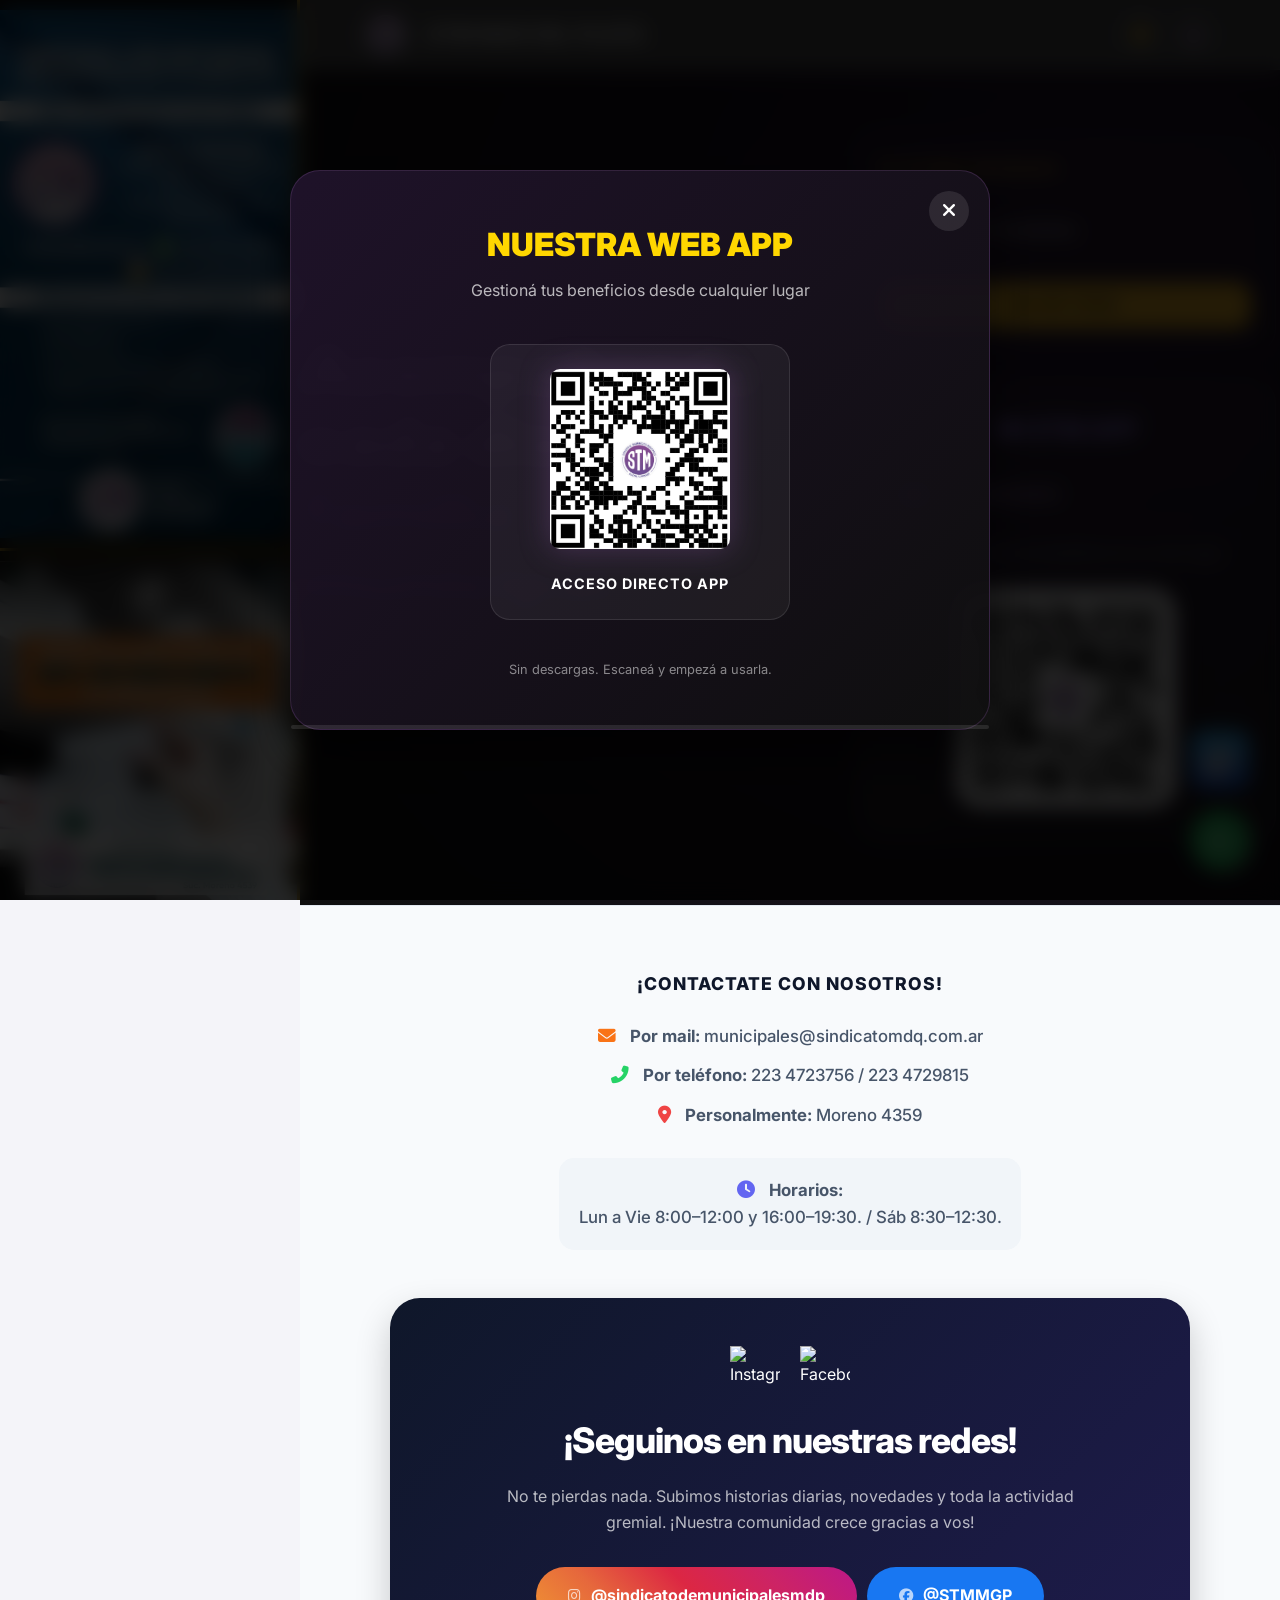
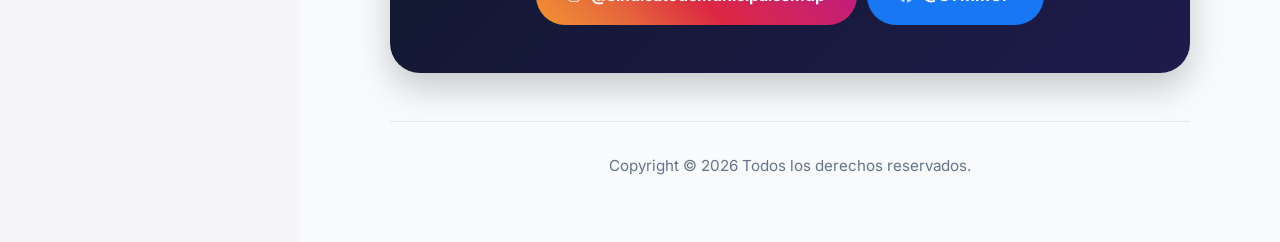
==== index.html @ 02b78fca "Add files via upload" ====
<!DOCTYPE html>
<html lang="es">

<head>
    <meta charset="UTF-8">
    <meta name="viewport" content="width=device-width, initial-scale=1.0">
    <title>STM - Sindicato de Trabajadores Municipales</title>
    <meta name="description"
        content="Sitio oficial del Sindicato de Trabajadores Municipales de General Pueyrredon. Cuidando a los que cuidan.">
    <link rel="stylesheet" href="index.css">
    <link rel="preconnect" href="https://fonts.googleapis.com">
    <link rel="preconnect" href="https://fonts.gstatic.com" crossorigin>
    <link href="https://fonts.googleapis.com/css2?family=Inter:wght@300;400;600;700;800;900&display=swap"
        rel="stylesheet">
    <script src="https://kit.fontawesome.com/your-kit-code.js" crossorigin="anonymous"></script>
    <link rel="stylesheet" href="https://cdnjs.cloudflare.com/ajax/libs/font-awesome/6.4.0/css/all.min.css">
    <link rel="icon" type="image/png" href="logo nuevo.png">
</head>

<body>

    <div class="app-container">
        <!-- Sidebar - Desktop Only -->
        <aside class="sidebar">
            <div class="sidebar-scroll-wrapper">
                <!-- Bloque 1 -->
                <div class="sidebar-banner">
                    <img src="lateral1.png" alt="Información 1">
                </div>
                <div class="sidebar-banner">
                    <img src="lateral2.png" alt="Información 2">
                </div>
                <div class="sidebar-banner">
                    <img src="lateral3.png" alt="Información 3">
                </div>
                <div class="sidebar-banner">
                    <img src="lateral4.png" alt="Información 4">
                </div>
                <div class="sidebar-banner">
                    <img src="lateral5.png" alt="Información 5">
                </div>
                <div class="sidebar-banner">
                    <img src="lateral6.png" alt="Información 6">
                </div>
                <div class="sidebar-banner">
                    <img src="lateral7.png" alt="Información 7">
                </div>
                <!-- Bloque 2 (Duplicado para loop infinito) -->
                <div class="sidebar-banner">
                    <img src="lateral1.png" alt="Información 1">
                </div>
                <div class="sidebar-banner">
                    <img src="lateral2.png" alt="Información 2">
                </div>
                <div class="sidebar-banner">
                    <img src="lateral3.png" alt="Información 3">
                </div>
                <div class="sidebar-banner">
                    <img src="lateral4.png" alt="Información 4">
                </div>
                <div class="sidebar-banner">
                    <img src="lateral5.png" alt="Información 5">
                </div>
                <div class="sidebar-banner">
                    <img src="lateral6.png" alt="Información 6">
                </div>
                <div class="sidebar-banner">
                    <img src="lateral7.png" alt="Información 7">
                </div>
            </div>
        </aside>

        <!-- Main Content -->
        <main class="main-content">
            <!-- Header -->
            <header class="header">
                <a href="#" class="header-logo-container">
                    <img src="logo nuevo.png" alt="STM Logo" class="header-logo">
                    <span class="header-title">STM MAR DEL PLATA</span>
                </a>
                <nav style="display: flex; align-items: center; gap: 8px;">
                    <button class="theme-toggle" onclick="toggleTheme()" title="Modo claro/oscuro">
                        <i class="fas fa-sun" id="themeIcon"></i>
                    </button>
                    <a href="https://prueba.simplexcomunicacion.com.ar/index-dashboard.html" target="_blank"
                        class="admin-link">
                        <i class="fas fa-lock"></i>
                    </a>
                </nav>
            </header>

            <!-- Hero Section -->
            <section class="hero">
                <div class="hero-text">
                    <span class="hero-tagline">Sindicato de Trabajadores Municipales</span>
                    <h1 class="hero-title">Acompañando cada día a la <span>familia municipal.</span></h1>
                    <div class="hero-buttons">
                        <a href="javascript:void(0)" class="btn btn-secondary"
                            onclick="openAfiliacionModal()">Afiliación Online</a>
                    </div>
                </div>
                <div class="hero-aside">
                    <!-- Dynamic News Card -->
                    <div class="news-ticker-card">
                        <div class="ticker-header">
                            <i class="fas fa-bullhorn"></i>
                            <span>ÚLTIMAS NOVEDADES</span>
                        </div>
                        <div id="ticker-content" class="ticker-content">
                            <p class="ticker-loading">Cargando noticias...</p>
                        </div>
                        <a href="javascript:void(0)" class="novedades-button" onclick="openNovedadesModal()">
                            <i class="fas fa-newspaper"></i>
                            <span>VER TODAS</span>
                        </a>
                    </div>

                    <!-- App Card - Desktop Only -->
                    <div class="hero-feature-card desktop-only">
                        <div class="feature-card-content">
                            <h3 class="feature-title">MI STM APP</h3>
                            <div class="services-slider">
                                <div class="service-item active" data-index="0">
                                    <i class="fas fa-phone-alt"></i>
                                    <span>CONTACTOS</span>
                                </div>
                                <div class="service-item" data-index="1">
                                    <i class="fas fa-handshake"></i>
                                    <span>CONVENIOS</span>
                                </div>
                                <div class="service-item" data-index="2">
                                    <i class="fas fa-umbrella-beach"></i>
                                    <span>COMPLEJO SOCIAL</span>
                                </div>
                                <div class="service-item" data-index="3">
                                    <i class="fas fa-money-bill-wave"></i>
                                    <span>PRÉSTAMOS</span>
                                </div>
                                <div class="service-item" data-index="4">
                                    <i class="fas fa-baby"></i>
                                    <span>ASISTENCIAS ESPECIALES</span>
                                </div>
                                <div class="service-item" data-index="5">
                                    <i class="fas fa-book"></i>
                                    <span>BOLSA DEL LIBRO</span>
                                </div>
                                <div class="service-item" data-index="6">
                                    <i class="fas fa-tshirt"></i>
                                    <span>ÚTILES Y GUARDAPOLVOS</span>
                                </div>
                                <div class="service-item" data-index="7">
                                    <i class="fas fa-pills"></i>
                                    <span>FARMACIA SINDICAL</span>
                                </div>
                                <div class="service-item" data-index="8">
                                    <i class="fas fa-shopping-cart"></i>
                                    <span>PROVEEDURÍA</span>
                                </div>
                                <div class="service-item" data-index="9">
                                    <i class="fas fa-graduation-cap"></i>
                                    <span>CAPACITACIÓN</span>
                                </div>
                            </div>
                            <p class="feature-promo-text">Gestioná todos tus beneficios en un solo lugar.</p>
                        </div>
                        <div class="feature-card-qr">
                            <img src="qr app.png" alt="QR App" class="feature-qr-img">
                        </div>
                    </div>

                    <!-- App Button - Mobile Only -->
                    <div class="mobile-only" style="flex-direction: column; width: 100%; gap: 1rem;">
                        <div class="services-slider"
                            style="height: 50px; background: rgba(255,255,255,0.05); border-radius: 10px; padding: 0 1rem;">
                            <div class="service-item active" data-index="0">
                                <i class="fas fa-phone-alt" style="font-size: 1.2rem;"></i>
                                <span style="font-size: 0.9rem;">CONTACTOS</span>
                            </div>
                            <div class="service-item" data-index="1">
                                <i class="fas fa-umbrella-beach" style="font-size: 1.2rem;"></i>
                                <span style="font-size: 0.9rem;">COMPLEJO SOCIAL</span>
                            </div>
                            <div class="service-item" data-index="2">
                                <i class="fas fa-money-bill-wave" style="font-size: 1.2rem;"></i>
                                <span style="font-size: 0.9rem;">PRÉSTAMOS</span>
                            </div>
                            <div class="service-item" data-index="3">
                                <i class="fas fa-book" style="font-size: 1.2rem;"></i>
                                <span style="font-size: 0.9rem;">BOLSA DEL LIBRO</span>
                            </div>
                            <div class="service-item" data-index="4">
                                <i class="fas fa-pills" style="font-size: 1.2rem;"></i>
                                <span style="font-size: 0.9rem;">FARMACIA</span>
                            </div>
                        </div>
                        <a href="https://prueba.simplexcomunicacion.com.ar" target="_blank"
                            class="novedades-button app-button" style="width: 100%;">
                            <i class="fas fa-mobile-alt"></i> ACCEDÉ A LA APP
                        </a>
                    </div>
                </div>

                <script>
                    function initServicesSlider() {
                        const sliders = document.querySelectorAll('.services-slider');

                        sliders.forEach(slider => {
                            const items = slider.querySelectorAll('.service-item');
                            let currentIndex = 0;

                            if (items.length <= 1) return;

                            setInterval(() => {
                                items[currentIndex].classList.remove('active');
                                currentIndex = (currentIndex + 1) % items.length;
                                items[currentIndex].classList.add('active');
                            }, 2000);
                        });
                    }

                    document.addEventListener('DOMContentLoaded', initServicesSlider);
                </script>

            </section>


            <!-- Floating Bot Web Button -->
            <div class="bot-web-float-container">
                <div id="botHelpTooltip" class="bot-help-tooltip" onclick="toggleWebBot()">
                    ¿Necesitas ayuda?
                </div>
                <a href="javascript:void(0)" class="bot-web-float" onclick="toggleWebBot()">
                    <div class="bot-face-container">
                        <span class="fab-bot-pulse"></span>
                        <span class="fab-bot-pulse"></span>
                        <span class="fab-bot-pulse"></span>
                        <img src="logo_bot..png" alt="Bot Web">
                    </div>
                </a>
            </div>

            <!-- Floating WhatsApp Button -->
            <a href="javascript:void(0)" class="whatsapp-float" onclick="handleWhatsAppClick()">
                <i class="fab fa-whatsapp"></i>
            </a>


            <!-- Main Footer -->
            <footer class="main-footer">
                <div class="footer-container">
                    <h3 class="footer-title">¡Contactate con nosotros!</h3>
                    <div class="footer-contact">
                        <p><i class="fas fa-envelope" style="color: #f97316;"></i> <strong>Por mail:</strong>
                            municipales@sindicatomdq.com.ar</p>
                        <p><i class="fas fa-phone-alt" style="color: #25D366;"></i> <strong>Por teléfono:</strong> 223
                            4723756 / 223 4729815</p>
                        <p><i class="fas fa-map-marker-alt" style="color: #ef4444;"></i> <strong>Personalmente:</strong>
                            Moreno 4359</p>

                        <div class="footer-hours">
                            <p><i class="fas fa-clock" style="color: #6366f1;"></i> <strong>Horarios:</strong><br>
                                Lun a Vie 8:00–12:00 y 16:00–19:30. / Sáb 8:30–12:30.</p>
                        </div>

                    </div>
                    <div class="instagram-section">
                        <div style="display:flex; justify-content:center; gap: 20px; margin-bottom: 1rem;">
                            <img src="https://upload.wikimedia.org/wikipedia/commons/e/e7/Instagram_logo_2016.svg"
                                alt="Instagram" class="ig-logo-big" style="width: 50px; height: 50px; margin: 0;">
                            <img src="https://upload.wikimedia.org/wikipedia/commons/b/b8/2021_Facebook_icon.svg"
                                alt="Facebook" class="ig-logo-big" style="width: 50px; height: 50px; margin: 0;">
                        </div>
                        <h2 class="ig-title">¡Seguinos en nuestras redes!</h2>
                        <p class="ig-desc">No te pierdas nada. Subimos historias diarias, novedades y toda la actividad
                            gremial. ¡Nuestra comunidad crece gracias a vos!</p>
                        <div style="display: flex; gap: 10px; justify-content: center; flex-wrap: wrap;">
                            <a href="https://www.instagram.com/sindicatodemunicipalesmdp" target="_blank"
                                class="ig-button"
                                style="background: linear-gradient(45deg, #f09433 0%, #e6683c 25%, #dc2743 50%, #cc2366 75%, #bc1888 100%); color: white; border: none;">
                                <i class="fab fa-instagram"></i> @sindicatodemunicipalesmdp
                            </a>
                            <a href="https://www.facebook.com/STMMGP" target="_blank" class="ig-button"
                                style="background: #1877f2; color: white;">
                                <i class="fab fa-facebook"></i> @STMMGP
                            </a>
                        </div>
                    </div>
                    <p class="copyright">Copyright © 2026 Todos los derechos reservados.</p>
                </div>
            </footer>
        </main>
    </div>

    <!-- App Invite Modal (Automatic) -->
    <div id="appModal" class="modal-overlay">
        <div class="modal-content">
            <button class="modal-close" onclick="closeAppModal()">
                <i class="fas fa-times"></i>
            </button>
            <h2 class="modal-title">NUESTRA WEB APP</h2>
            <p class="modal-subtitle">Gestioná tus beneficios desde cualquier lugar</p>

            <div class="qr-grid" style="display: flex; justify-content: center;">
                <div class="qr-item" style="max-width: 300px; width: 100%;">
                    <img src="qr app.png" alt="QR Mi STM App" class="qr-image">
                    <p class="qr-label">ACCESO DIRECTO APP</p>
                </div>
            </div>

            <p style="font-size: 0.8rem; opacity: 0.5;">Sin descargas. Escaneá y empezá a usarla.</p>

            <div class="modal-timer-container">
                <div class="modal-timer-bar"></div>
            </div>
        </div>
    </div>

    <!-- Chatbot Modal (Manual via WhatsApp Button) -->
    <div id="welcomeModal" class="modal-overlay">
        <div class="modal-content">
            <button class="modal-close" onclick="closeModal()">
                <i class="fas fa-times"></i>
            </button>
            <h2 class="modal-title">CHATBOT STM</h2>
            <p class="modal-subtitle">Resolvé tus dudas por WhatsApp</p>

            <div class="qr-grid" style="display: flex; justify-content: center;">
                <div class="qr-item" style="max-width: 300px; width: 100%;">
                    <img src="qr wsapp.png" alt="QR Chatbot WhatsApp" class="qr-image">
                    <p class="qr-label">WHATSAPP ASISTENTE</p>
                </div>
            </div>

            <div class="modal-timer-container">
                <div class="modal-timer-bar"></div>
            </div>
        </div>
    </div>

    <!-- Novedades Modal (Direct Integration) -->
    <div id="novedadesModal" class="modal-overlay">
        <div class="modal-content" style="max-width: 700px; padding: 2rem 1.5rem;">
            <button class="modal-close" onclick="closeNovedadesModal()">
                <i class="fas fa-times"></i>
            </button>
            <div style="display: flex; align-items: center; justify-content: center; gap: 12px; margin-bottom: 1.5rem;">
                <div style="width: 45px; height: 45px; background: rgba(0, 0, 0, 0.05); border-radius: 12px; display: flex; align-items: center; justify-content: center;" class="news-icon-box">
                    <i class="fas fa-newspaper" style="font-size: 1.2rem;" class="news-icon"></i>
                </div>
                <h2 class="modal-title" style="margin: 0; font-size: 1.8rem;">NOVEDADES STM</h2>
            </div>
            
            <div id="newsFeed" class="news-feed-container">
                <div class="loader-news">
                    <i class="fas fa-spinner fa-spin"></i>
                    <p>Cargando últimas noticias...</p>
                </div>
            </div>
        </div>
    </div>

    <!-- Novedad Detalle Modal (Nested style) -->
    <div id="modalNovedadDetail" class="modal-overlay" style="z-index: 3000;">
        <div class="modal-content" style="max-width: 450px; padding: 2.5rem 2rem; border-radius: 35px; border-color: var(--primary-light);">
            <button class="modal-close" onclick="closeNovedadDetailModal()">
                <i class="fas fa-times"></i>
            </button>
            <div id="novedadDetailContent">
                <!-- Se llena dinámicamente -->
            </div>
            <button class="btn btn-primary" style="width: 100%; margin-top: 1.5rem;" onclick="closeNovedadDetailModal()">¡ENTENDIDO!</button>
        </div>
    </div>

    <!-- Afiliación Modal (Iframe) -->
    <div id="afiliacionModal" class="modal-overlay">
        <div class="modal-content" style="max-width: 900px;">
            <button class="modal-close" onclick="closeAfiliacionModal()">
                <i class="fas fa-times"></i>
            </button>
            <h2 class="modal-title" style="color: var(--primary-light); margin-bottom: 1.5rem;">AFILIACIÓN ONLINE</h2>
            <div class="modal-iframe-container">
                <iframe src="afiliacion.html" class="modal-iframe"></iframe>
            </div>
        </div>
    </div>

    <!-- Coming Soon Modal (Admin) -->
    <div id="comingSoonModal" class="modal-overlay">
        <div class="modal-content"
            style="max-width: 400px; text-align: center; padding: 3rem 2rem; border-radius: 30px;">
            <div
                style="background: #f1f5f9; color: #6366f1; width: 60px; height: 60px; border-radius: 50%; display: flex; align-items: center; justify-content: center; margin: 0 auto; font-size: 1.5rem;">
                <i class="fas fa-clock"></i>
            </div>
            <h2 class="modal-title" style="margin: 1.5rem 0 1rem; font-size: 1.8rem;">¡En breve!</h2>
            <p style="color: #64748b; margin-bottom: 2rem; line-height: 1.6;">Estamos trabajando en esta nueva sección
                para brindarle un mejor servicio próximamente.</p>
            <button class="btn btn-primary"
                style="width: 100%; border-radius: 15px; padding: 1rem; background: #4f46e5; border: none; color: white; font-weight: 700; cursor: pointer;"
                onclick="closeComingSoonModal()">Entendido</button>
        </div>
    </div>

    <!-- Image Preview Modal -->
    <div id="imageModal" class="modal-overlay" onclick="closeImageModal()">
        <div class="modal-content"
            style="max-width: 90vh; padding: 1rem; background: transparent; border: none; box-shadow: none;"
            onclick="event.stopPropagation()">
            <button class="modal-close" onclick="closeImageModal()" style="top: -40px; right: 0;">
                <i class="fas fa-times"></i>
            </button>
            <img id="modalImage" src="" alt="Ampliación"
                style="width: 100%; height: auto; max-height: 85vh; object-fit: contain; border-radius: 15px; box-shadow: 0 15px 35px rgba(0,0,0,0.5);">
        </div>
    </div>

    <!-- Web Bot Chat Widget -->
    <div class="bot-widget" id="webBotWidget">
        <div class="bot-header">
            <div style="display: flex; align-items: center; gap: 10px;">
                <img src="logo_bot..png" alt="Bot" style="width: 35px; height: 35px; border-radius: 50%;">
                <div>
                    <h4 style="font-weight: 800; font-size: 1.1rem; margin: 0; line-height: 1;">Asistente Virtual</h4>
                    <span style="font-size: 0.85rem; opacity: 0.9;">En línea</span>
                </div>
            </div>
            <button onclick="toggleWebBot()"
                style="background: none; border: none; color: white; cursor: pointer; font-size: 1.2rem;">
                <i class="fas fa-times"></i>
            </button>
        </div>
        <div class="bot-body" id="botBody">
        </div>
        <div class="bot-footer">
            <input type="text" class="bot-input" id="botInput" placeholder="Escribe tu mensaje..."
                onkeydown="if(event.key==='Enter') sendBotMessage()">
            <button class="bot-send" onclick="sendBotMessage()">
                <i class="fas fa-paper-plane"></i>
            </button>
        </div>
    </div>

    <script>
        const isMobile = () => window.innerWidth < 1024;

        // Theme Toggle
        function toggleTheme() {
            document.body.classList.toggle('light-theme');
            const icon = document.getElementById('themeIcon');
            if (document.body.classList.contains('light-theme')) {
                icon.className = 'fas fa-moon';
                localStorage.setItem('theme', 'light');
            } else {
                icon.className = 'fas fa-sun';
                localStorage.setItem('theme', 'dark');
            }
        }

        // Restore saved theme
        (function () {
            if (localStorage.getItem('theme') === 'light') {
                document.body.classList.add('light-theme');
                const icon = document.getElementById('themeIcon');
                if (icon) icon.className = 'fas fa-moon';
            }
        })();

        function toggleWebBot() {
            document.getElementById('webBotWidget').classList.toggle('active');
        }

        document.addEventListener('DOMContentLoaded', () => {
            const sidebarImages = document.querySelectorAll('.sidebar-banner img');
            sidebarImages.forEach(img => {
                img.addEventListener('click', () => {
                    openImageModal(img.src);
                });
            });
        });

        function openImageModal(imgSrc) {
            document.getElementById('modalImage').src = imgSrc;
            document.getElementById('imageModal').classList.add('active');
        }

        function closeImageModal() {
            document.getElementById('imageModal').classList.remove('active');
        }

        function openAfiliacionModal() {
            document.getElementById('afiliacionModal').classList.add('active');
        }

        function closeAfiliacionModal() {
            document.getElementById('afiliacionModal').classList.remove('active');
        }

        function openNovedadesModal() {
            document.getElementById('novedadesModal').classList.add('active');
            loadNewsModal();
        }

        function closeNovedadesModal() {
            document.getElementById('novedadesModal').classList.remove('active');
        }

        function openComingSoonModal() {
            document.getElementById('comingSoonModal').classList.add('active');
        }

        function closeComingSoonModal() {
            document.getElementById('comingSoonModal').classList.remove('active');
        }

        function openAppModal() {
            if (isMobile()) return; // Only desktop
            const modal = document.getElementById('appModal');
            modal.classList.add('active');
            setTimeout(() => closeAppModal(), 15000);
        }

        function closeAppModal() {
            document.getElementById('appModal').classList.remove('active');
        }

        function handleWhatsAppClick() {
            if (isMobile()) {
                window.open('https://wa.me/5492235035645?text=hola', '_blank');
            } else {
                openModal();
            }
        }

        function openModal() {
            const modal = document.getElementById('welcomeModal');
            modal.classList.add('active');

            const bar = modal.querySelector('.modal-timer-bar');
            bar.style.animation = 'none';
            bar.offsetHeight;
            bar.style.animation = null;

            setTimeout(() => closeModal(), 15000);
        }

        function closeModal() {
            document.getElementById('welcomeModal').classList.remove('active');
        }

        // Show App Modal on load (Desktop only)
        window.addEventListener('load', () => {
            setTimeout(() => {
                openAppModal();
            }, 800);
        });


        // Dynamic News Ticker Logic
        const SHEET_ID = "16Y723omF3l38Ntq0MUSh-ZMYnRIvYmctrscidox5ktc";
        const GID = "195669740";
        const URL_SHEET = `https://docs.google.com/spreadsheets/d/${SHEET_ID}/gviz/tq?tqx=out:json&gid=${GID}`;
        let tickerNews = [];
        let currentTickerIndex = 0;

        async function fetchTickerNews() {
            try {
                const res = await fetch(URL_SHEET);
                const text = await res.text();
                const json = JSON.parse(text.substring(text.indexOf("{"), text.lastIndexOf("}") + 1));
                const rows = json.table.rows;

                tickerNews = rows.map(r => ({
                    titulo: r.c[1]?.v || "",
                    activo: (r.c[4]?.v || "").trim().toUpperCase() === "SI"
                })).filter(n => n.activo);

                if (tickerNews.length > 0) {
                    rotateTicker();
                    setInterval(rotateTicker, 4000);
                } else {
                    document.getElementById('ticker-content').innerHTML = "<p>No hay novedades activas.</p>";
                }
            } catch (e) {
                document.getElementById('ticker-content').innerHTML = "<p>Error al cargar novedades.</p>";
            }
        }

        function rotateTicker() {
            const container = document.getElementById('ticker-content');
            if (!container) return;
            container.style.opacity = '0';
            container.style.transform = 'translateY(-10px)';

            setTimeout(() => {
                container.innerHTML = `<p class="ticker-text">${tickerNews[currentTickerIndex].titulo}</p>`;
                container.style.opacity = '1';
                container.style.transform = 'translateY(0)';
                currentTickerIndex = (currentTickerIndex + 1) % tickerNews.length;
            }, 500);
        }

        fetchTickerNews();

        // NEWS LOGIC (Integrated from novedades_bot.html)
        const NEWS_SHEET_ID = "16Y723omF3l38Ntq0MUSh-ZMYnRIvYmctrscidox5ktc";
        const NEWS_GID = "195669740";
        const NEWS_URL = `https://docs.google.com/spreadsheets/d/${NEWS_SHEET_ID}/gviz/tq?tqx=out:json&gid=${NEWS_GID}`;
        let allNewsItems = [];

        function getRawDate(dateString) {
            let date;
            const stringMatch = String(dateString).match(/^(\d{1,2})[/-](\d{1,2})[/-](\d{4})$/);
            if (stringMatch) {
                date = new Date(+stringMatch[3], +stringMatch[2] - 1, +stringMatch[1]);
            } else {
                const vizMatch = String(dateString).match(/Date\((\d{4}),(\d{1,2}),(\d{1,2})\)/);
                if (vizMatch) {
                    date = new Date(+vizMatch[1], +vizMatch[2], +vizMatch[3]);
                } else {
                    date = new Date(dateString);
                }
            }
            return isNaN(date.getTime()) ? new Date(0) : date;
        }

        function formatDate(dateString) {
            const date = getRawDate(dateString);
            if (isNaN(date.getTime()) || date.getTime() === 0) return dateString;
            return new Intl.DateTimeFormat('es-AR', { day: '2-digit', month: 'long', year: 'numeric' })
                .format(date).replace(/\./g, '').replace(/,/g, '').trim();
        }

        async function loadNewsModal() {
            const feed = document.getElementById('newsFeed');
            if (allNewsItems.length > 0) {
                renderNewsFeed(allNewsItems);
                return;
            }

            try {
                const res = await fetch(NEWS_URL);
                const text = await res.text();
                const json = JSON.parse(text.substring(text.indexOf("{"), text.lastIndexOf("}") + 1));
                const rows = json.table.rows;

                allNewsItems = rows.map(r => {
                    const c = r.c;
                    return {
                        id: (c[0]?.v || "").toString(),
                        titulo: (c[1]?.v || "").toString(),
                        desc: (c[2]?.v || "").toString(),
                        fecha: (c[3]?.v || c[3]?.f || "").toString(),
                        activo: (c[4]?.v || "").toString().trim().toUpperCase() === "SI"
                    };
                }).filter(n => n.activo).sort((a,b) => getRawDate(b.fecha) - getRawDate(a.fecha));

                renderNewsFeed(allNewsItems);
            } catch (e) {
                feed.innerHTML = `<div style="padding:40px; color:rgba(255,255,255,0.5);">No se pudieron cargar las noticias.</div>`;
            }
        }

        function renderNewsFeed(news) {
            const feed = document.getElementById('newsFeed');
            feed.innerHTML = "";

            if (news.length === 0) {
                feed.innerHTML = `<div style="padding:40px; color:rgba(255,255,255,0.5);">No hay novedades activas.</div>`;
                return;
            }

            news.forEach((n, idx) => {
                const card = document.createElement('div');
                card.className = "news-card-integrated";
                if (idx === 0) card.classList.add('featured');
                
                card.onclick = () => showNovedadDetail(n);
                card.innerHTML = `
                    <span class="news-date">${formatDate(n.fecha)}</span>
                    <h3 class="news-title">${n.titulo}</h3>
                    <p class="news-desc">${n.desc}</p>
                `;
                feed.appendChild(card);
            });
        }

        function showNovedadDetail(n) {
            const content = document.getElementById('novedadDetailContent');
            content.innerHTML = `
                <div style="width: 70px; height: 70px; background: rgba(127, 82, 149, 0.1); border-radius: 50%; display: flex; align-items: center; justify-content: center; margin: 0 auto 20px;">
                    <i class="fa-solid fa-newspaper" style="font-size: 1.8rem; color: var(--primary-light);"></i>
                </div>
                <span style="font-size:0.75rem; color:var(--primary-light); font-weight:800; text-transform:uppercase; letter-spacing:1px">${formatDate(n.fecha)}</span>
                <h2 style="margin:10px 0 15px; font-weight:900; font-size:1.5rem; line-height:1.2; color:white">${n.titulo}</h2>
                <div style="background: rgba(255,255,255,0.05); padding: 20px; border-radius: 24px; border: 1px solid rgba(255,255,255,0.1); text-align: left;">
                    <p style="font-size:0.95rem; color:rgba(255,255,255,0.8); line-height:1.6; margin:0">${n.desc.replace(/\n/g, '<br>')}</p>
                </div>
            `;
            document.getElementById('modalNovedadDetail').classList.add('active');
        }

        function closeNovedadDetailModal() {
            document.getElementById('modalNovedadDetail').classList.remove('active');
        }

        // Bot Tooltip trigger every 10 seconds
        setInterval(() => {
            const tooltip = document.getElementById('botHelpTooltip');
            const botWidget = document.getElementById('webBotWidget');
            const botFace = document.querySelector('.bot-face-container');
            if (tooltip && botWidget && !botWidget.classList.contains('active')) {
                tooltip.classList.add('show');
                if (botFace) {
                    botFace.classList.add('bot-jump');
                    setTimeout(() => botFace.classList.remove('bot-jump'), 1200);
                }
                // Auto hide after 5 seconds
                setTimeout(() => {
                    tooltip.classList.remove('show');
                }, 5000);
            }
        }, 10000);
    </script>
    <script src="bot_web.js"></script>
</body>

</html>
---- index.css ----
:root {
    --primary: #7F5295;
    --primary-light: #9D7CB2;
    --primary-dark: #5E3A73;
    --accent: #FFFFFF;
    --text-dark: #1A1A1A;
    --text-light: #F8F9FA;
    --bg-dark: #0F0F0F;
    --bg-light: #F4F4F9;
    --card-bg: #FFFFFF;
    --sidebar-width: 300px;
    --header-height: 85px;
    --transition: all 0.4s cubic-bezier(0.165, 0.84, 0.44, 1);
    --shadow-soft: 0 10px 30px rgba(0,0,0,0.05);
    --shadow-hover: 0 20px 40px rgba(127, 82, 149, 0.15);
}

* {
    margin: 0;
    padding: 0;
    box-sizing: border-box;
    font-family: 'Inter', sans-serif;
}

body {
    font-family: 'Inter', sans-serif;
    background-color: var(--bg-light);
    color: var(--text-dark);
    line-height: 1.6;
    overflow-x: hidden;
}

/* Layout */
.app-container {
    display: flex;
    min-height: 100vh;
}

/* Sidebar */
.sidebar {
    width: var(--sidebar-width);
    background-color: var(--bg-dark);
    position: fixed;
    top: 0;
    left: 0;
    bottom: 0;
    padding: 0;
    z-index: 1000;
    display: flex;
    flex-direction: column;
    border-right: 3px solid #fbbf24; /* Barra fina amarilla de separación */
    overflow: hidden; /* Ocultamos scroll manual para el efecto automático */
}

.sidebar-scroll-wrapper {
    display: flex;
    flex-direction: column;
    gap: 0; /* Quitamos el gap para controlar mejor la separación con bordes */
    animation: scroll-up 70s linear infinite;
}

.sidebar-scroll-wrapper:hover {
    animation-play-state: paused;
}

@keyframes scroll-up {
    0% { transform: translateY(0); }
    100% { transform: translateY(-50%); }
}

.sidebar::-webkit-scrollbar {
    display: none; /* Chrome, Safari, Opera */
}

.sidebar-banner {
    width: 100%;
    position: relative;
    cursor: pointer;
    transition: var(--transition);
    border-bottom: 3px solid #fbbf24; /* Línea amarilla de separación */
    padding: 10px 0;
    background: var(--bg-dark);
}

.sidebar-banner:hover {
    transform: scale(1.02);
}

.sidebar-banner img {
    width: 100%;
    height: auto;
    display: block;
    object-fit: contain;
    filter: brightness(1);
    transition: var(--transition);
}

.sidebar-banner-text {
    position: absolute;
    bottom: 1.5rem;
    left: 1rem;
    right: 1rem;
    color: white;
    font-weight: 800;
    font-size: 1.2rem;
    text-transform: uppercase;
    text-shadow: 2px 2px 4px rgba(0,0,0,0.5);
}

/* Main Content Area */
.main-content {
    margin-left: var(--sidebar-width);
    flex: 1;
    display: flex;
    flex-direction: column;
}

/* Header */
.header {
    height: 70px;
    background: rgba(15, 15, 15, 0.7);
    backdrop-filter: blur(20px);
    -webkit-backdrop-filter: blur(20px);
    padding: 0 4rem;
    display: flex;
    align-items: center;
    justify-content: space-between;
    position: sticky;
    top: 0;
    z-index: 1000;
    border-bottom: 1px solid rgba(255, 255, 255, 0.08);
}

.header-logo-container {
    display: flex;
    align-items: center;
    gap: 1.2rem;
    color: white;
    text-decoration: none;
}

.header-logo {
    height: 55px;
    width: auto;
    filter: drop-shadow(0 0 10px rgba(127, 82, 149, 0.3));
}

.header-title {
    font-weight: 800;
    font-size: 1.2rem;
    letter-spacing: 1px;
}

.admin-link {
    color: white;
    text-decoration: none;
    display: flex;
    align-items: center;
    justify-content: center;
    width: 45px;
    height: 45px;
    background: rgba(255, 255, 255, 0.05);
    border: 1px solid rgba(255, 255, 255, 0.1);
    border-radius: 50%;
    transition: all 0.3s cubic-bezier(0.4, 0, 0.2, 1);
}

.admin-link i {
    color: var(--primary-light);
    font-size: 1.1rem;
    transition: transform 0.3s ease;
}

.admin-link:hover {
    background: rgba(255, 255, 255, 0.1);
    border-color: var(--primary-light);
    transform: translateY(-2px);
    box-shadow: 0 5px 15px rgba(167, 139, 250, 0.2);
}

.admin-link:hover i {
    color: var(--primary-light);
    transform: scale(1.3);
}

/* Theme Toggle */
.theme-toggle {
    color: white;
    display: flex;
    align-items: center;
    justify-content: center;
    width: 45px;
    height: 45px;
    background: rgba(255, 255, 255, 0.05);
    border: 1px solid rgba(255, 255, 255, 0.1);
    border-radius: 50%;
    cursor: pointer;
    transition: all 0.3s cubic-bezier(0.4, 0, 0.2, 1);
    font-size: 1.1rem;
}

.theme-toggle i {
    color: #fbbf24;
    transition: transform 0.3s ease;
}

.theme-toggle:hover {
    background: rgba(255, 255, 255, 0.1);
    border-color: #fbbf24;
    transform: translateY(-2px);
    box-shadow: 0 5px 15px rgba(251, 191, 36, 0.2);
}

.theme-toggle:hover i {
    transform: scale(1.3);
}

/* Light Theme */
body.light-theme {
    --bg-dark: #f8fafc;
    --bg-light: #ffffff;
    --text-dark: #0f172a;
    --text-light: #0f172a;
    --card-bg: #ffffff;
}

body.light-theme .header {
    background: linear-gradient(135deg, #7F5295 0%, #9D7CB2 100%);
}

body.light-theme .admin-link i,
body.light-theme .theme-toggle i {
    color: white;
}

body.light-theme .admin-link,
body.light-theme .theme-toggle {
    border-color: rgba(255, 255, 255, 0.3);
}

body.light-theme .hero {
    background: linear-gradient(135deg, #f8fafc 0%, #e2e8f0 50%, #f1f5f9 100%);
    color: #0f172a;
}

body.light-theme .hero-title,
body.light-theme .hero-tagline,
body.light-theme .hero-text h1,
body.light-theme .hero-text span {
    color: #0f172a;
}

body.light-theme .hero-title span {
    color: var(--primary);
}

body.light-theme .btn-secondary {
    color: #0f172a;
    border-color: #0f172a;
}

body.light-theme .btn-secondary:hover {
    background: #0f172a;
    color: white;
}

body.light-theme .main-footer {
    background: #f1f5f9;
    color: #0f172a;
}

body.light-theme .footer-title,
body.light-theme .footer-contact p,
body.light-theme .copyright {
    color: #0f172a;
}

body.light-theme .news-ticker-card {
    background: white;
    border-color: rgba(0,0,0,0.08);
}

body.light-theme .ticker-header h3,
body.light-theme .ticker-content,
body.light-theme .ticker-text {
    color: #0f172a;
}

body.light-theme .hero-aside h3,
body.light-theme .hero-aside p,
body.light-theme .hero-aside span,
body.light-theme .hero-aside .service-item {
    color: #0f172a;
}

body.light-theme .feature-promo-text {
    color: #475569;
}

body.light-theme .app-button {
    color: white;
}

/* Hero Section */
.hero {
    background: radial-gradient(circle at 70% 30%, #20132b 0%, #0f0f0f 100%);
    padding: 4rem 4rem;
    display: flex;
    align-items: center;
    justify-content: center;
    gap: 6rem;
    color: white;
    min-height: calc(100vh - 70px);
    position: relative;
    overflow: hidden;
}

.hero::after {
    content: '';
    position: absolute;
    top: -10%;
    right: -10%;
    width: 400px;
    height: 400px;
    background: var(--primary);
    filter: blur(150px);
    opacity: 0.15;
    z-index: 0;
}

.hero-text {
    max-width: 600px;
}

.hero-tagline {
    color: var(--primary-light);
    font-weight: 700;
    text-transform: uppercase;
    letter-spacing: 3px;
    margin-bottom: 1rem;
    display: block;
}

.hero-title {
    font-size: 4rem;
    font-weight: 900;
    line-height: 1.1;
    margin-bottom: 2rem;
}

.hero-title span {
    color: var(--primary);
}

.hero-buttons {
    display: flex;
    gap: 1.5rem;
}

.btn {
    padding: 1rem 2rem;
    border-radius: 50px;
    font-weight: 700;
    text-transform: uppercase;
    text-decoration: none;
    transition: var(--transition);
    cursor: pointer;
    font-size: 0.9rem;
}

.btn-primary {
    background-color: var(--primary);
    color: white;
    border: none;
}

.btn-primary:hover {
    background-color: var(--primary-dark);
    transform: translateY(-3px);
    box-shadow: 0 10px 20px rgba(127, 82, 149, 0.3);
}

.btn-secondary {
    background-color: transparent;
    border: 2px solid var(--primary-light);
    color: white;
    animation: pulse-attention 2s infinite;
}

@keyframes pulse-attention {
    0% {
        box-shadow: 0 0 0 0 rgba(167, 139, 250, 0.4);
        transform: scale(1);
    }
    50% {
        box-shadow: 0 0 20px 10px rgba(167, 139, 250, 0);
        transform: scale(1.05);
        border-color: #FFD700;
        color: #FFD700;
    }
    100% {
        box-shadow: 0 0 0 0 rgba(167, 139, 250, 0);
        transform: scale(1);
    }
}

.btn-secondary:hover {
    background-color: var(--primary-light);
    color: var(--bg-dark);
    animation: none;
}

.hero-feature-card {
    background: rgba(255, 255, 255, 0.05);
    backdrop-filter: blur(15px);
    border: 1px solid rgba(255, 255, 255, 0.1);
    padding: 2rem;
    border-radius: 30px;
    max-width: 450px;
    display: flex;
    align-items: center;
    gap: 1.5rem;
    transition: var(--transition);
}

.hero-feature-card:hover {
    background: rgba(255, 255, 255, 0.08);
    transform: translateY(-5px);
    border-color: var(--primary-light);
}

.feature-card-content {
    flex: 1;
}

.feature-title {
    color: var(--primary-light);
    font-weight: 800;
    margin-bottom: 0.8rem;
    font-size: 1.2rem;
}

.feature-app-links {
    margin-top: 1.2rem;
    display: flex;
    gap: 1rem;
}

.feature-app-links a {
    color: white;
    font-size: 1.4rem;
    transition: var(--transition);
}

.feature-app-links a:hover {
    color: var(--primary-light);
    transform: scale(1.2);
}

.feature-card-qr {
    width: 140px;
    height: 140px;
    background: white;
    padding: 10px;
    border-radius: 15px;
    display: flex;
    align-items: center;
    justify-content: center;
    box-shadow: 0 15px 30px rgba(0,0,0,0.3);
}

.feature-qr-img {
    width: 100%;
    height: 100%;
    object-fit: contain;
}

/* Conquistas Section */
.conquistas-section {
    padding: 6rem 4rem;
}

.section-header {
    margin-bottom: 4rem;
}

.section-subtitle {
    color: var(--primary);
    font-weight: 700;
    text-transform: uppercase;
    letter-spacing: 2px;
}

.section-title {
    font-size: 2.5rem;
    font-weight: 900;
}

.conquistas-grid {
    display: grid;
    grid-template-columns: repeat(auto-fit, minmax(300px, 1fr));
    gap: 2.5rem;
}

.conquista-card {
    background-color: var(--card-bg);
    border-radius: 25px;
    overflow: hidden;
    box-shadow: 0 15px 40px rgba(0,0,0,0.05);
    transition: var(--transition);
    display: flex;
    flex-direction: column;
}

.conquista-card:hover {
    transform: translateY(-10px);
    box-shadow: 0 25px 50px rgba(0,0,0,0.1);
}

.card-img-container {
    height: 250px;
    width: 100%;
    overflow: hidden;
}

.card-img-container img {
    width: 100%;
    height: 100%;
    object-fit: cover;
    transition: var(--transition);
}

.conquista-card:hover .card-img-container img {
    transform: scale(1.1);
}

.card-content {
    padding: 2rem;
}

.card-tag {
    background-color: rgba(127, 82, 149, 0.1);
    color: var(--primary);
    padding: 0.5rem 1rem;
    border-radius: 50px;
    font-size: 0.75rem;
    font-weight: 700;
    display: inline-block;
    margin-bottom: 1rem;
}

.card-title {
    font-size: 1.4rem;
    font-weight: 800;
    margin-bottom: 1rem;
}

.card-text {
    color: #666;
    font-size: 0.95rem;
}

/* Footer */
.footer {
    background-color: var(--bg-dark);
    color: white;
    padding: 6rem 4rem;
    display: flex;
    flex-direction: column;
    align-items: center;
    gap: 3rem;
    border-top: 1px solid rgba(255, 255, 255, 0.05);
}

.footer-brand {
    display: flex;
    align-items: center;
    gap: 1.5rem;
}

.footer-logo-small {
    height: 60px;
    width: auto;
}

.footer-brand-text h3 {
    font-size: 1.5rem;
    font-weight: 800;
    letter-spacing: 2px;
}

.footer-brand-text p {
    font-size: 0.8rem;
    letter-spacing: 4px;
    opacity: 0.6;
    font-weight: 600;
}

.footer-nav {
    display: flex;
    gap: 2.5rem;
}

.footer-nav a {
    color: white;
    text-decoration: none;
    font-weight: 700;
    font-size: 1.1rem;
    transition: var(--transition);
    opacity: 0.8;
}

.footer-nav a:hover {
    color: var(--primary-light);
    opacity: 1;
}

.footer-bottom {
    text-align: center;
    opacity: 0.4;
    font-size: 0.8rem;
}

.footer-bottom p {
    margin-bottom: 0.5rem;
}

.credits {
    letter-spacing: 2px;
    font-weight: 700;
}

/* Responsive */
@media (max-width: 1100px) {
    .sidebar {
        display: none;
    }
    .main-content {
        margin-left: 0;
    }
    .hero {
        flex-direction: column;
        text-align: center;
        gap: 3rem;
    }
    .hero-buttons {
        justify-content: center;
    }
}

@media (max-width: 768px) {
    .hero-title {
        font-size: 2.5rem;
    }
    .header {
        padding: 0 1.5rem;
    }
    .hero, .conquistas-section {
        padding: 4rem 1.5rem;
    }
}

.scroll-indicator {
    position: absolute;
    bottom: 30px;
    left: 50%;
    transform: translateX(-50%);
    display: flex;
    flex-direction: column;
    align-items: center;
    gap: 10px;
    opacity: 0.6;
}

.mouse {
    width: 25px;
    height: 40px;
    border: 2px solid white;
    border-radius: 20px;
    position: relative;
}

.mouse::before {
    content: '';
    width: 4px;
    height: 8px;
    background: white;
    position: absolute;
    top: 8px;
    left: 50%;
    transform: translateX(-50%);
    border-radius: 2px;
    animation: scroll 2s infinite;
}

@keyframes scroll {
    0% { transform: translate(-50%, 0); opacity: 1; }
    100% { transform: translate(-50%, 20px); opacity: 0; }
}

/* Modal Styles */
.modal-overlay {
    position: fixed;
    top: 0;
    left: 0;
    width: 100%;
    height: 100%;
    background: rgba(0, 0, 0, 0.85);
    backdrop-filter: blur(10px);
    display: flex;
    align-items: center;
    justify-content: center;
    z-index: 2000;
    opacity: 0;
    visibility: hidden;
    transition: all 0.5s ease;
}

.modal-overlay.active {
    opacity: 1;
    visibility: visible;
}

.modal-content {
    background: linear-gradient(135deg, rgba(32, 19, 43, 0.95), rgba(15, 15, 15, 0.95));
    border: 1px solid rgba(127, 82, 149, 0.3);
    padding: 3rem;
    border-radius: 30px;
    max-width: 700px;
    width: 90%;
    position: relative;
    box-shadow: 0 25px 50px rgba(0, 0, 0, 0.5);
    text-align: center;
    color: white;
    opacity: 0;
    transform: scale(0);
    transition: all 0.6s cubic-bezier(0.34, 1.56, 0.64, 1);
}

.modal-overlay.active .modal-content {
    opacity: 1;
    transform: scale(1);
}

body.light-theme .modal-content {
    background: white;
    border-color: rgba(0,0,0,0.1);
    color: #1e293b;
}

body.light-theme .modal-close {
    background: rgba(0,0,0,0.05);
    color: #1e293b;
}

body.light-theme .modal-subtitle {
    color: #64748b;
}

body.light-theme .modal-title {
    color: #000000; /* Negro puro para modo claro */
}

.modal-close {
    position: absolute;
    top: 20px;
    right: 20px;
    background: rgba(255, 255, 255, 0.1);
    border: none;
    color: white;
    width: 40px;
    height: 40px;
    border-radius: 50%;
    cursor: pointer;
    display: flex;
    align-items: center;
    justify-content: center;
    font-size: 1.2rem;
    transition: var(--transition);
}

.modal-close:hover {
    background: var(--primary);
    transform: rotate(90deg);
}

.modal-title {
    font-size: 2rem;
    font-weight: 900;
    margin-bottom: 0.5rem;
    color: #FFD700; /* Dorado para modo oscuro */
}

.modal-subtitle {
    opacity: 0.7;
    margin-bottom: 2.5rem;
}

.qr-grid {
    display: grid;
    grid-template-columns: 1fr 1fr;
    gap: 2rem;
    margin-bottom: 2.5rem;
}

.qr-item {
    background: rgba(255, 255, 255, 0.05);
    padding: 1.5rem;
    border-radius: 20px;
    border: 1px solid rgba(255, 255, 255, 0.1);
    transition: var(--transition);
}

.qr-item:hover {
    background: rgba(255, 255, 255, 0.08);
    border-color: var(--primary-light);
    transform: translateY(-5px);
}

.qr-image {
    width: 100%;
    max-width: 180px;
    height: auto;
    border-radius: 10px;
    margin-bottom: 1rem;
    filter: drop-shadow(0 0 15px rgba(127, 82, 149, 0.4));
}

.qr-label {
    font-weight: 700;
    font-size: 0.9rem;
    text-transform: uppercase;
    letter-spacing: 1px;
}

.modal-timer-container {
    width: 100%;
    height: 4px;
    background: rgba(255, 255, 255, 0.1);
    border-radius: 2px;
    overflow: hidden;
    position: absolute;
    bottom: 0;
    left: 0;
}

.modal-timer-bar {
    height: 100%;
    background: var(--primary);
    width: 100%;
    transform-origin: left;
    animation: timer 15s linear forwards;
}

@keyframes timer {
    from { transform: scaleX(1); }
    to { transform: scaleX(0); }
}

.hero-aside {
    display: flex;
    flex-direction: column;
    gap: 1.5rem;
    align-items: center;
    width: 100%;
    max-width: 420px; /* Ancho máximo para estabilidad */
    flex-shrink: 0;
}

.hero-feature-card {
    background: rgba(255, 255, 255, 0.05);
    border: 1px solid rgba(255, 255, 255, 0.1);
    backdrop-filter: blur(10px);
    border-radius: 25px;
    padding: 2rem;
    width: 100%;
    display: flex;
    flex-direction: column; /* Cambiado a columna para QR más grande */
    align-items: center;
    gap: 1.5rem;
    transition: var(--transition);
    text-align: center;
}

.feature-card-content {
    width: 100%;
}

.feature-title {
    font-size: 1.5rem;
    font-weight: 800;
    margin-bottom: 0.5rem;
    color: #a78bfa;
}

.feature-card-qr {
    background: white;
    padding: 15px;
    border-radius: 25px;
    width: 220px; /* Tamaño máximo para escaneo óptimo */
    height: 220px;
    flex-shrink: 0;
    display: flex;
    align-items: center;
    justify-content: center;
    box-shadow: 0 15px 35px rgba(0, 0, 0, 0.3);
}

.feature-qr-img {
    width: 100%;
    height: 100%;
    object-fit: contain;
}

.news-ticker-card {
    background: rgba(255, 255, 255, 0.03);
    border: 1px solid rgba(255, 255, 255, 0.1);
    backdrop-filter: blur(10px);
    border-radius: 25px;
    padding: 1.5rem;
    width: 100%;
    height: 220px; /* Tamaño fijo solicitado */
    display: flex;
    flex-direction: column;
    justify-content: space-between; /* Distribución constante */
    position: relative;
    overflow: hidden;
}

.ticker-header {
    display: flex;
    align-items: center;
    gap: 8px;
    font-size: 0.75rem;
    font-weight: 800;
    color: #fbbf24;
    letter-spacing: 1.5px;
    flex-shrink: 0;
}

.ticker-header i {
    animation: blink 1.5s infinite;
}

@keyframes blink {
    0%, 100% { opacity: 1; }
    50% { opacity: 0.4; }
}

.ticker-content {
    flex-grow: 1;
    display: flex;
    align-items: center;
    transition: all 0.5s ease;
    overflow: hidden; /* Evita que el texto empuje la tarjeta */
}

.ticker-text {
    font-size: 1.1rem;
    font-weight: 700;
    color: white;
    line-height: 1.3;
    margin: 0;
    display: -webkit-box;
    -webkit-line-clamp: 3; /* Máximo 3 líneas para mantener el tamaño */
    -webkit-box-orient: vertical;
    overflow: hidden;
}

.ticker-loading {
    font-size: 0.9rem;
    color: rgba(255, 255, 255, 0.4);
    font-style: italic;
}

.novedades-button {
    background: #fbbf24;
    color: #0f0f0f;
    text-decoration: none;
    font-weight: 800;
    font-size: 0.85rem;
    padding: 0.8rem 1.5rem;
    border-radius: 15px;
    transition: var(--transition);
    display: flex;
    align-items: center;
    justify-content: center;
    gap: 8px;
    letter-spacing: 0.5px;
    animation: pulse-soft 3s infinite ease-in-out;
}

.novedades-button:hover {
    transform: translateY(-3px);
    background: #fcd34d;
    box-shadow: 0 10px 20px rgba(251, 191, 36, 0.3);
}

@keyframes pulse-soft {
    0%, 100% {
        transform: scale(1);
        box-shadow: 0 5px 15px rgba(251, 191, 36, 0.2);
    }
    50% {
        transform: scale(1.03);
        box-shadow: 0 10px 25px rgba(251, 191, 36, 0.4);
    }
}

.modal-iframe-container {
    width: 100%;
    height: 70vh;
    border-radius: 15px;
    overflow: hidden;
    background: white;
}

.modal-iframe {
    width: 100%;
    height: 100%;
    border: none;
}

/* WhatsApp Floating Button */
.whatsapp-float {
    position: fixed;
    bottom: 30px;
    right: 30px;
    background-color: #25D366;
    color: #FFF;
    border-radius: 50px;
    text-align: center;
    font-size: 30px;
    box-shadow: 2px 2px 3px #999;
    z-index: 1000;
    width: 60px;
    height: 60px;
    display: flex;
    align-items: center;
    justify-content: center;
    text-decoration: none;
    transition: var(--transition);
    animation: float 3s ease-in-out infinite;
    cursor: pointer;
}

.whatsapp-float:hover {
    background-color: #128C7E;
    transform: scale(1.1) translateY(-5px);
    color: white;
}

@keyframes float {
    0% {
        transform: translateY(0px);
        box-shadow: 0 5px 15px 0px rgba(0,0,0,0.3);
    }
    50% {
        transform: translateY(-15px);
        box-shadow: 0 25px 15px 0px rgba(0,0,0,0.1);
    }
    100% {
        transform: translateY(0px);
        box-shadow: 0 5px 15px 0px rgba(0,0,0,0.3);
    }
}

@media (max-width: 768px) {
    .whatsapp-float {
        bottom: 20px;
        right: 20px;
        width: 50px;
        height: 50px;
        font-size: 25px;
    }
}

.desktop-only { display: flex; }
.mobile-only { display: none; }
@media (max-width: 1024px) { .desktop-only { display: none !important; } .mobile-only { display: flex !important; } .hero-aside { width: 100%; margin-top: 2rem; } }
.app-button { background: #6366f1; color: white; }
.app-button:hover { background: #4f46e5; box-shadow: 0 15px 30px rgba(99, 102, 241, 0.4); }


/* Services Slider */
.services-slider {
    height: 60px;
    position: relative;
    margin: 1rem 0;
    overflow: hidden;
}

.service-item {
    position: absolute;
    top: 0;
    left: 0;
    width: 100%;
    height: 100%;
    display: flex;
    align-items: center;
    gap: 1rem;
    opacity: 0;
    transform: translateY(20px);
    transition: all 0.5s ease;
    color: var(--primary-light);
    font-weight: 700;
    font-size: 1.1rem;
}

.service-item.active {
    opacity: 1;
    transform: translateY(0);
}

.service-item i {
    font-size: 1.5rem;
    background: rgba(167, 139, 250, 0.1);
    padding: 10px;
    border-radius: 10px;
}

.feature-promo-text {
    font-size: 0.9rem;
    color: #94a3b8;
    margin-top: 0.5rem;
}

/* Main Footer Style - Simplex Inspired */
.main-footer {
    background-color: #f8fafc;
    padding: 4rem 2rem;
    text-align: center;
    color: #1e293b;
    border-top: 1px solid #e2e8f0;
    margin-top: auto;
}

.footer-container {
    max-width: 800px;
    margin: 0 auto;
}

.footer-title {
    font-weight: 800;
    margin-bottom: 1.5rem;
    letter-spacing: 1px;
    font-size: 1.1rem;
    color: #0f172a;
    text-transform: uppercase;
}

.footer-contact {
    margin-bottom: 2rem;
    display: flex;
    flex-direction: column;
    gap: 0.8rem;
}

.footer-contact p {
    margin: 0;
    font-size: 1.05rem;
    font-weight: 500;
    color: #475569;
}

.footer-hours {
    background: #f1f5f9;
    padding: 1.2rem;
    border-radius: 15px;
    margin: 1rem 0;
    display: inline-block;
    align-self: center;
}

.footer-link-box {
    margin-top: 1.5rem;
}

.footer-secondary-link {
    color: var(--primary);
    text-decoration: none;
    font-weight: 700;
    font-size: 0.95rem;
    display: inline-flex;
    align-items: center;
    gap: 8px;
    margin-bottom: 0.5rem;
    transition: var(--transition);
}

.footer-secondary-link:hover {
    text-decoration: underline;
    opacity: 0.8;
}

.footer-subtext {
    font-size: 0.85rem !important;
    color: #94a3b8 !important;
}

.footer-contact i {
    margin-right: 10px;
    font-size: 1.1rem;
}

.instagram-section {
    background: linear-gradient(135deg, #0f172a 0%, #1e1b4b 100%);
    padding: 3rem 2rem;
    border-radius: 30px;
    margin: 2rem 0;
    color: white;
    box-shadow: 0 15px 35px rgba(0, 0, 0, 0.2);
}

.ig-logo-big {
    width: 60px;
    height: 60px;
    margin-bottom: 1.5rem;
}

.ig-title {
    font-size: 2.2rem;
    font-weight: 800;
    margin-bottom: 1rem;
    color: white;
    letter-spacing: -1px;
}

.ig-desc {
    font-size: 1rem;
    color: rgba(255, 255, 255, 0.7);
    max-width: 600px;
    margin: 0 auto 2rem;
    line-height: 1.6;
}

.ig-button {
    background: white;
    color: #0f172a;
    text-decoration: none;
    font-weight: 700;
    padding: 1rem 2rem;
    border-radius: 50px;
    display: inline-flex;
    align-items: center;
    gap: 10px;
    transition: var(--transition);
}

.ig-button:hover {
    transform: translateY(-3px);
    box-shadow: 0 10px 20px rgba(255, 255, 255, 0.1);
    background: #f8fafc;
}

.ig-button i {
    font-size: 0.9rem;
    opacity: 0.7;
}

.copyright {
    font-size: 0.95rem;
    color: #64748b;
    margin-top: 3rem;
    padding-top: 2rem;
    border-top: 1px solid #e2e8f0;
}

@media (max-width: 1024px) {
    .main-footer {
        padding-bottom: 120px; /* Espacio para la navegación móvil */
    }
}


/* Floating Bot Web Button (Simplex Effect) */
.bot-web-float-container {
    position: fixed;
    bottom: 110px;
    right: 30px;
    z-index: 2000;
    display: flex;
    align-items: center;
    perspective: 1000px;
}

.bot-web-float {
    width: 60px;
    height: 60px;
    cursor: pointer;
    background: transparent;
    border: none;
    box-shadow: none;
    border-radius: 50%;
    overflow: visible;
    isolation: isolate;
    position: relative;
    z-index: 2;
}

.bot-help-tooltip {
    background: #1f2328;
    color: white;
    height: 48px;
    padding: 0 40px 0 20px;
    border-radius: 50px 0 0 50px;
    display: flex;
    flex-direction: column;
    justify-content: center;
    cursor: pointer;
    box-shadow: -10px 5px 15px rgba(0,0,0,0.1);
    margin-right: -30px; /* Pull it under the button */
    opacity: 0;
    transform: translateX(20px);
    transition: all 0.5s cubic-bezier(0.175, 0.885, 0.32, 1.275);
    pointer-events: none;
    font-family: 'Inter', sans-serif;
    z-index: 1;
}

.bot-help-tooltip.show {
    opacity: 1;
    transform: translateX(0);
    pointer-events: all;
}

.bot-help-tooltip strong {
    font-size: 0.85rem;
    font-weight: 800;
    line-height: 1.1;
    margin-bottom: 2px;
}

.bot-help-tooltip span {
    font-size: 0.7rem;
    color: #a1a1aa;
    line-height: 1.1;
}

.bot-face-container {
    position: relative;
    width: 100%;
    height: 100%;
    background: transparent;
    border-radius: 16px;
    display: flex;
    align-items: center;
    justify-content: center;
    box-shadow: none;
    transition: box-shadow 0.3s;
    transform-style: preserve-3d;
    will-change: transform, box-shadow;
}

.bot-face-container img {
    width: 100%;
    height: 100%;
    object-fit: cover;
    border-radius: 16px;
    position: relative;
    z-index: 2;
}

/* Pulse rings */
.fab-bot-pulse {
    position: absolute;
    width: 100%;
    height: 100%;
    border-radius: 16px;
    border: 2px solid rgba(59, 130, 246, 0.6);
    top: 50%;
    left: 50%;
    transform: translate(-50%, -50%) scale(1);
    animation: pulseRing 2.5s cubic-bezier(0.215, 0.61, 0.355, 1) infinite;
    pointer-events: none;
    z-index: 1;
}

.fab-bot-pulse:nth-child(2) {
    animation-delay: 0.8s;
}

.fab-bot-pulse:nth-child(3) {
    animation-delay: 1.6s;
}

@keyframes pulseRing {
    0% {
        transform: translate(-50%, -50%) scale(1);
        opacity: 0.7;
    }
    100% {
        transform: translate(-50%, -50%) scale(2.2);
        opacity: 0;
    }
}

@keyframes floatLight {
    0%, 100% {
        transform: translateY(0);
    }
    50% {
        transform: translateY(-8px);
    }
}

.bot-jump {
    animation: jump-bounce 1.2s ease-in-out !important;
}

@keyframes jump-bounce {
    0%, 100% { transform: translateY(0); }
    15% { transform: translateY(-20px) scale(1.1); }
    30% { transform: translateY(0) scale(0.9); }
    45% { transform: translateY(-15px) scale(1.05); }
    60% { transform: translateY(0) scale(0.95); }
    75% { transform: translateY(-8px) scale(1.02); }
    90% { transform: translateY(0) scale(0.98); }
}

@media (max-width: 768px) {
    .bot-web-float-container {
        bottom: 100px;
        right: 20px;
    }
    .bot-web-float {
        width: 50px;
        height: 50px;
    }
    .bot-help-tooltip {
        height: 40px;
        margin-right: -25px;
        padding: 0 35px 0 15px;
        font-size: 0.8rem;
    }
    .bot-help-tooltip strong {
        font-size: 0.85rem;
    }
    .bot-help-tooltip span {
        font-size: 0.75rem;
    }
}

/* Web Bot Widget */
.bot-widget {
    position: fixed;
    bottom: 100px;
    right: 30px;
    width: 400px;
    height: 600px;
    max-height: 80vh;
    background: white;
    border-radius: 24px;
    box-shadow: 0 30px 60px rgba(0, 0, 0, 0.15);
    display: flex;
    flex-direction: column;
    z-index: 2000;
    overflow: hidden;
    opacity: 0;
    transform: translateY(20px) scale(0.95);
    pointer-events: none;
    transition: all 0.4s cubic-bezier(0.16, 1, 0.3, 1);
    border: 1px solid rgba(0, 0, 0, 0.08);
}

.bot-widget.active {
    opacity: 1;
    transform: translateY(0) scale(1);
    pointer-events: all;
}

.bot-header {
    background: #075e54;
    padding: 1rem 1.5rem;
    display: flex;
    justify-content: space-between;
    align-items: center;
    color: white;
    border-top-left-radius: 24px;
    border-top-right-radius: 24px;
}

.bot-body {
    flex: 1;
    overflow-y: auto;
    padding: 1.5rem;
    background-color: #e5ddd5;
    background-image: url('https://user-images.githubusercontent.com/15075759/28719144-86dc0f70-73b1-11e7-911d-60d70fcded21.png');
    background-repeat: repeat;
    background-size: 400px;
    display: flex;
    flex-direction: column;
    gap: 0.8rem;
    scroll-behavior: smooth;
}

.bot-bubble {
    position: relative;
    background: white;
    color: #303030;
    padding: 6px 7px 8px 9px;
    border-radius: 8px;
    border-top-left-radius: 0;
    max-width: 85%;
    width: fit-content;
    min-width: 60px;
    align-self: flex-start;
    font-size: 0.95rem;
    filter: drop-shadow(0 1px 1px rgba(0,0,0,0.15));
    line-height: 1.4;
    word-wrap: break-word;
    display: block;
}

.bubble-text {
    display: inline;
    word-wrap: break-word;
    white-space: pre-wrap;
}

.bot-bubble::before {
    content: "";
    position: absolute;
    top: 0;
    left: -8px;
    width: 0;
    height: 0;
    border-style: solid;
    border-width: 0 8px 10px 0;
    border-color: transparent white transparent transparent;
}

.user-bubble {
    align-self: flex-end !important;
    background: #dcf8c6 !important;
    border-top-left-radius: 8px !important;
    border-top-right-radius: 0 !important;
    color: #303030 !important;
}

.user-bubble .bubble-text {
    text-align: left; /* WhatsApp user text is still left aligned within bubble */
}

.user-bubble::before {
    content: "";
    position: absolute;
    top: 0;
    right: -8px;
    left: auto;
    width: 0;
    height: 0;
    border-style: solid;
    border-width: 0 0 10px 8px;
    border-color: transparent transparent transparent #dcf8c6;
}

.message-meta {
    float: right;
    display: inline-flex;
    align-items: center;
    gap: 3px;
    font-size: 0.65rem;
    color: #667781;
    font-weight: normal;
    background: transparent;
    line-height: 1;
    margin-top: 8px;
    margin-left: 8px;
    margin-bottom: -4px;
    position: relative;
    bottom: -2px;
    white-space: nowrap;
}

.double-check {
    color: #34b7f1;
    font-size: 0.8rem;
}

.bot-footer {
    padding: 0.8rem 1rem;
    background: #e5ddd5;
    display: flex;
    align-items: center;
    gap: 8px;
    border-bottom-left-radius: 24px;
    border-bottom-right-radius: 24px;
}

.bot-input {
    flex: 1;
    background: white;
    border: none;
    padding: 0.7rem 1.2rem;
    border-radius: 25px;
    outline: none;
    font-family: 'Inter', sans-serif;
    font-size: 16px;
    box-shadow: 0 1px 2px rgba(0,0,0,0.1);
}

.bot-send {
    background: #008069;
    color: white;
    border: none;
    width: 45px;
    height: 45px;
    border-radius: 50%;
    cursor: pointer;
    display: flex;
    align-items: center;
    justify-content: center;
    transition: var(--transition);
    box-shadow: 0 1px 2px rgba(0,0,0,0.2);
}

.bot-send:hover {
    transform: scale(1.1);
}

/* Typing Animation */
.typing {
    display: flex;
    gap: 5px;
    padding: 5px 0;
    align-items: center;
}

.dot {
    width: 8px;
    height: 8px;
    background: #555;
    border-radius: 50%;
    animation: typingBounce 1.4s infinite ease-in-out;
}

.dot:nth-child(2) {
    animation-delay: 0.2s;
}

.dot:nth-child(3) {
    animation-delay: 0.4s;
}

@keyframes typingBounce {
    0%, 60%, 100% {
        transform: translateY(0);
        opacity: 0.4;
    }
    30% {
        transform: translateY(-6px);
        opacity: 1;
    }
}

@media (max-width: 768px) {
    .bot-widget {
        bottom: 80px; /* Bajamos un poco para ganar espacio arriba */
        right: 15px;
        left: 15px;
        width: auto;
        height: 70vh; /* Altura fija relativa al viewport */
        max-height: 70vh;
        border-radius: 20px;
    }

    .bot-header {
        padding: 1rem;
    }

    .bot-body {
        padding: 1rem;
    }

    .bot-footer {
        padding: 0.8rem 1rem;
    }
}

/* Integrated News Modal Styles */
.news-feed-container {
    max-height: 60vh;
    overflow-y: auto;
    padding-right: 10px;
    margin-top: 1rem;
}

.news-feed-container::-webkit-scrollbar {
    width: 6px;
}

.news-feed-container::-webkit-scrollbar-track {
    background: rgba(255, 255, 255, 0.05);
    border-radius: 10px;
}

.news-feed-container::-webkit-scrollbar-thumb {
    background: var(--primary-light);
    border-radius: 10px;
}

.news-card-integrated {
    background: rgba(255, 255, 255, 0.03);
    border: 1px solid rgba(255, 255, 255, 0.08);
    border-radius: 20px;
    padding: 1.5rem;
    margin-bottom: 1rem;
    cursor: pointer;
    transition: all 0.3s ease;
    text-align: left;
}

.news-card-integrated:hover {
    background: rgba(255, 255, 255, 0.06);
    border-color: var(--primary-light);
    transform: translateY(-3px);
}

.news-card-integrated.featured {
    background: linear-gradient(135deg, rgba(127, 82, 149, 0.2) 0%, rgba(32, 19, 43, 0.4) 100%);
    border-color: rgba(251, 215, 0, 0.3);
    position: relative;
    overflow: hidden;
}

.news-card-integrated.featured::before {
    content: 'ÚLTIMA NOTICIA';
    position: absolute;
    top: 15px;
    right: 15px;
    background: #fbbf24;
    color: #0f0f0f;
    font-size: 0.6rem;
    font-weight: 900;
    padding: 4px 10px;
    border-radius: 50px;
    letter-spacing: 1px;
}

.news-date {
    font-size: 0.75rem;
    color: var(--primary-light);
    font-weight: 700;
    text-transform: uppercase;
    display: block;
    margin-bottom: 0.5rem;
}

.news-title {
    font-size: 1.2rem;
    font-weight: 800;
    color: white;
    margin-bottom: 0.8rem;
    line-height: 1.2;
}

.news-desc {
    font-size: 0.9rem;
    color: rgba(255, 255, 255, 0.6);
    line-height: 1.5;
    display: -webkit-box;
    -webkit-line-clamp: 2;
    -webkit-box-orient: vertical;
    overflow: hidden;
}

.loader-news {
    padding: 3rem;
    text-align: center;
    color: var(--primary-light);
}

.loader-news i {
    font-size: 2rem;
    margin-bottom: 1rem;
}

.news-icon-box {
    background: rgba(251, 215, 0, 0.1) !important;
}

.news-icon {
    color: #FFD700 !important;
}

body.light-theme .news-icon-box {
    background: rgba(0, 0, 0, 0.05) !important;
}

body.light-theme .news-icon {
    color: #000000 !important;
}

@media (max-width: 768px) {
    .news-title {
        font-size: 1.1rem;
    }
    .news-feed-container {
        max-height: 70vh;
    }
}

/* Light Theme Adjustments for News */
body.light-theme .news-card-integrated {
    background: #f8fafc;
    border-color: #e2e8f0;
}

body.light-theme .news-title {
    color: #1e293b;
}

body.light-theme .news-desc {
    color: #64748b;
}

body.light-theme .news-card-integrated:hover {
    background: #f1f5f9;
    border-color: var(--primary-light);
}

body.light-theme .news-card-integrated.featured {
    background: linear-gradient(135deg, #ffffff 0%, #f1f5f9 100%);
    border-color: #fbbf24;
}

body.light-theme #novedadDetailContent h2 {
    color: #1e293b !important;
}

body.light-theme #novedadDetailContent p {
    color: #475569 !important;
}

body.light-theme #novedadDetailContent div {
    background: #f8fafc !important;
    border-color: #e2e8f0 !important;
}
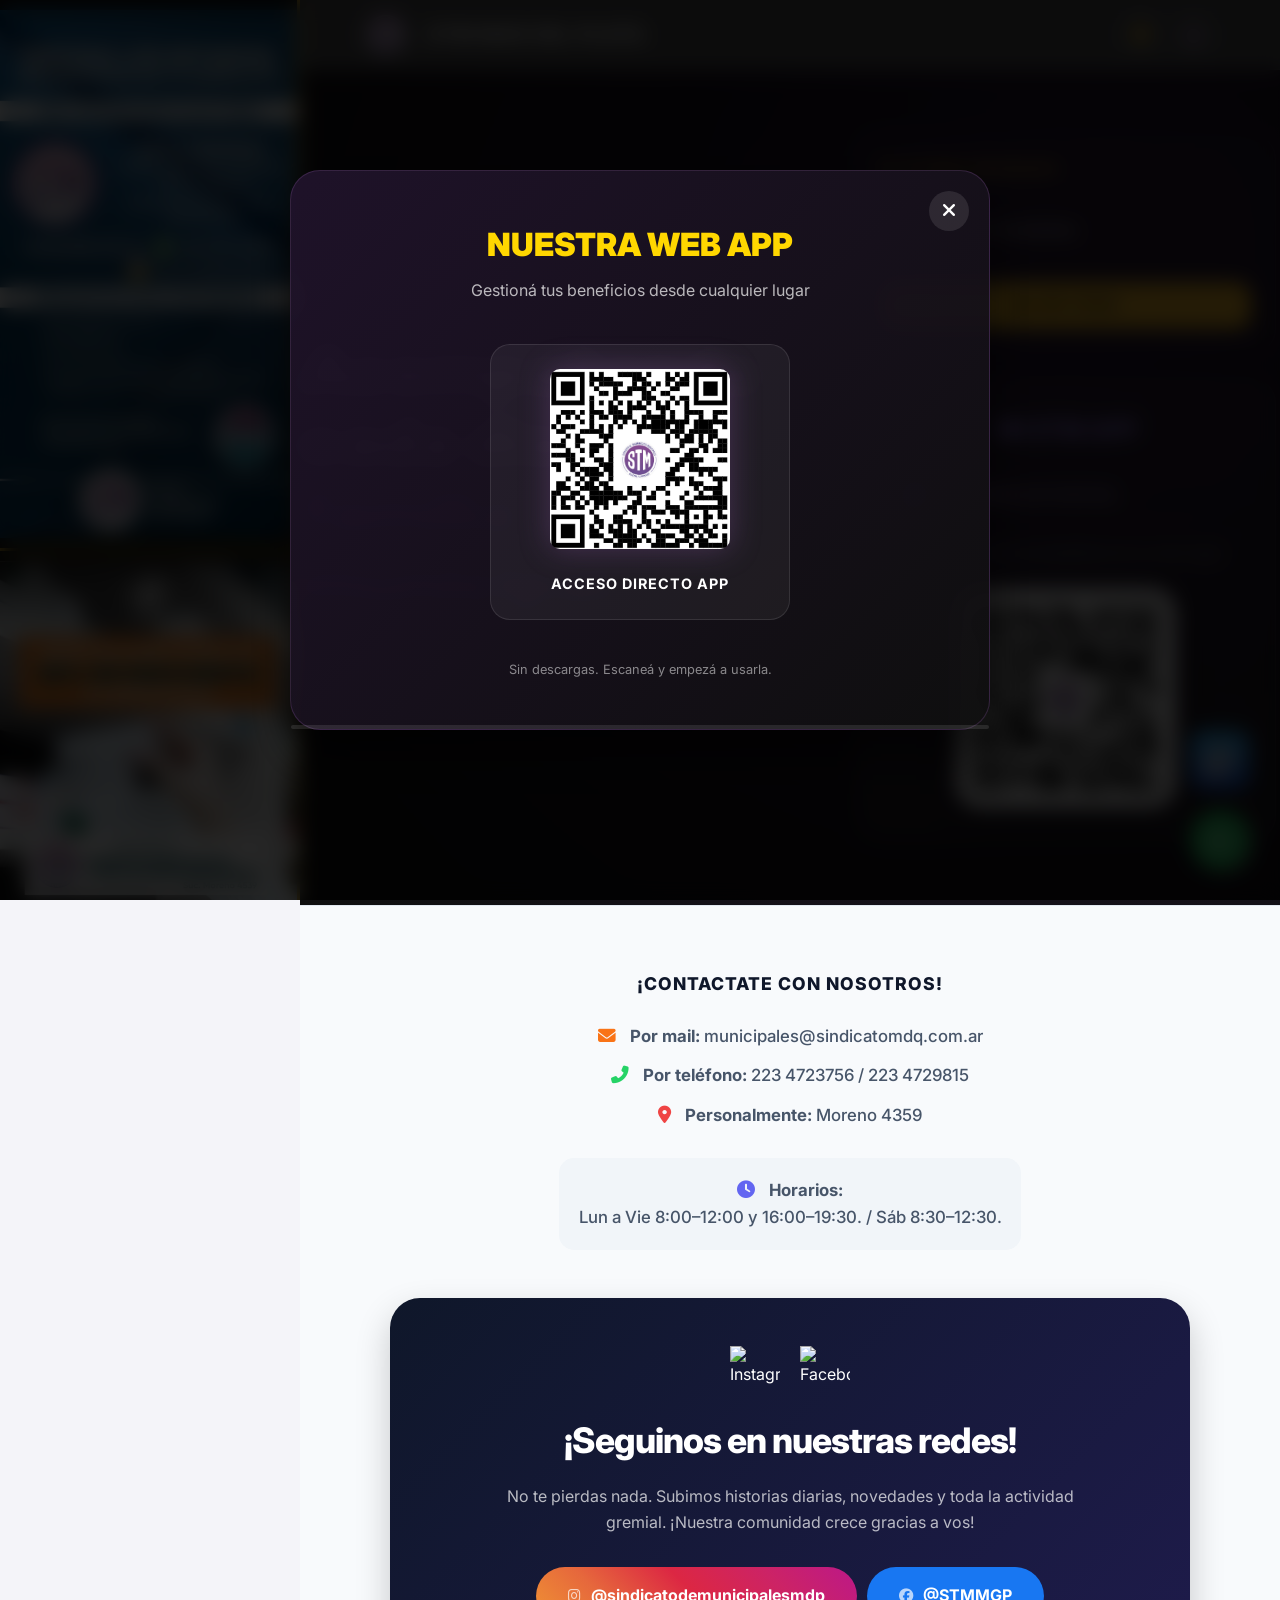
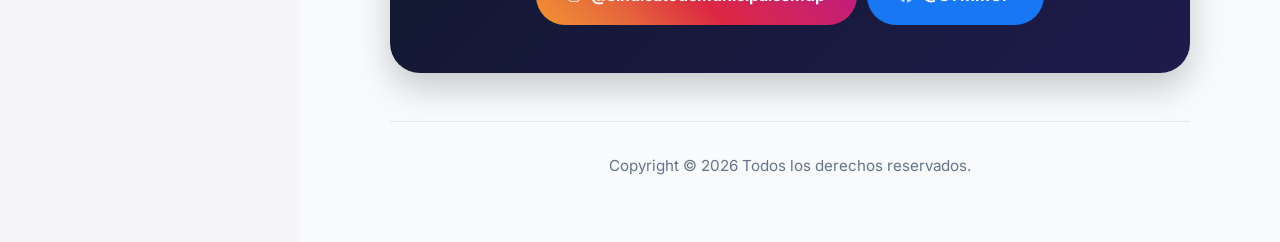
==== commit 45b80d92: "Add files via upload" ====
--- a/index.html
+++ b/index.html
@@ -44,6 +44,15 @@
                 </div>
                 <div class="sidebar-banner">
                     <img src="lateral7.png" alt="Información 7">
+                </div>
+                <div class="sidebar-banner">
+                    <img src="lateral8.png" alt="Información 7">
+                </div>
+                <div class="sidebar-banner">
+                    <img src="lateral9.png" alt="Información 7">
+                </div>
+                <div class="sidebar-banner">
+                    <img src="lateral10.png" alt="Información 7">
                 </div>
                 <!-- Bloque 2 (Duplicado para loop infinito) -->
                 <div class="sidebar-banner">
@@ -344,12 +353,13 @@
                 <i class="fas fa-times"></i>
             </button>
             <div style="display: flex; align-items: center; justify-content: center; gap: 12px; margin-bottom: 1.5rem;">
-                <div style="width: 45px; height: 45px; background: rgba(0, 0, 0, 0.05); border-radius: 12px; display: flex; align-items: center; justify-content: center;" class="news-icon-box">
+                <div style="width: 45px; height: 45px; background: rgba(0, 0, 0, 0.05); border-radius: 12px; display: flex; align-items: center; justify-content: center;"
+                    class="news-icon-box">
                     <i class="fas fa-newspaper" style="font-size: 1.2rem;" class="news-icon"></i>
                 </div>
                 <h2 class="modal-title" style="margin: 0; font-size: 1.8rem;">NOVEDADES STM</h2>
             </div>
-            
+
             <div id="newsFeed" class="news-feed-container">
                 <div class="loader-news">
                     <i class="fas fa-spinner fa-spin"></i>
@@ -361,14 +371,16 @@
 
     <!-- Novedad Detalle Modal (Nested style) -->
     <div id="modalNovedadDetail" class="modal-overlay" style="z-index: 3000;">
-        <div class="modal-content" style="max-width: 450px; padding: 2.5rem 2rem; border-radius: 35px; border-color: var(--primary-light);">
+        <div class="modal-content"
+            style="max-width: 450px; padding: 2.5rem 2rem; border-radius: 35px; border-color: var(--primary-light);">
             <button class="modal-close" onclick="closeNovedadDetailModal()">
                 <i class="fas fa-times"></i>
             </button>
             <div id="novedadDetailContent">
                 <!-- Se llena dinámicamente -->
             </div>
-            <button class="btn btn-primary" style="width: 100%; margin-top: 1.5rem;" onclick="closeNovedadDetailModal()">¡ENTENDIDO!</button>
+            <button class="btn btn-primary" style="width: 100%; margin-top: 1.5rem;"
+                onclick="closeNovedadDetailModal()">¡ENTENDIDO!</button>
         </div>
     </div>
 
@@ -653,7 +665,7 @@
                         fecha: (c[3]?.v || c[3]?.f || "").toString(),
                         activo: (c[4]?.v || "").toString().trim().toUpperCase() === "SI"
                     };
-                }).filter(n => n.activo).sort((a,b) => getRawDate(b.fecha) - getRawDate(a.fecha));
+                }).filter(n => n.activo).sort((a, b) => getRawDate(b.fecha) - getRawDate(a.fecha));
 
                 renderNewsFeed(allNewsItems);
             } catch (e) {
@@ -674,7 +686,7 @@
                 const card = document.createElement('div');
                 card.className = "news-card-integrated";
                 if (idx === 0) card.classList.add('featured');
-                
+
                 card.onclick = () => showNovedadDetail(n);
                 card.innerHTML = `
                     <span class="news-date">${formatDate(n.fecha)}</span>
